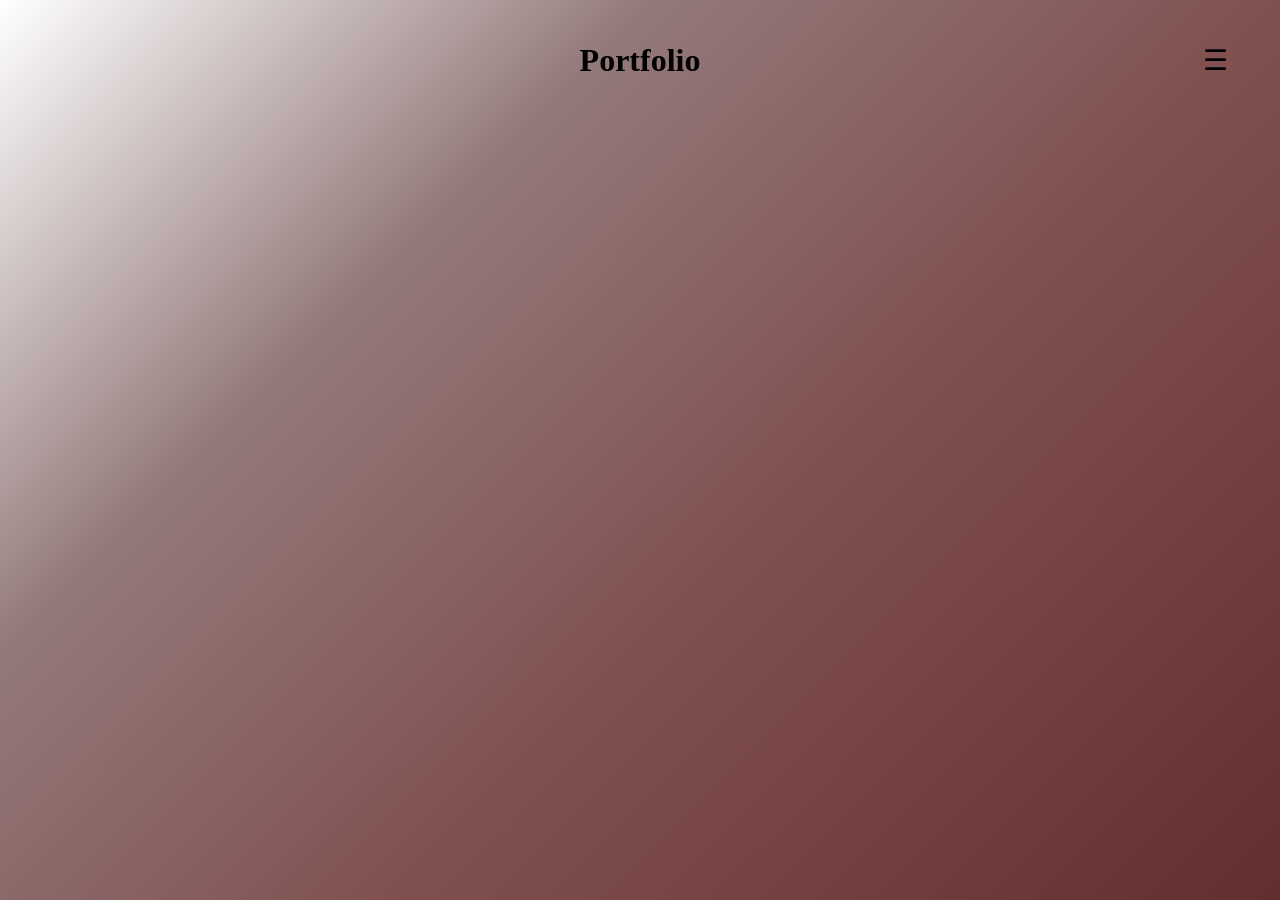
==== contact.html @ fb9c8343 "Initial portfolio setup" ====
<!DOCTYPE html>
<html lang="en">
    <head>
        <meta charset="UTF-8">
        <meta name="viewport" content="width= device - width, initial-scale=1.0">
        <title>Pranav Sivanesh</title>
        <link rel="stylesheet" href="contact.css">
    </head>
    <body>
        <script src="main.js"></script>
        <header class="header">
            <div class="left"></div>

            <div class="center">
                <h1>Portfolio</h1>
            </div>

        <!--Side bar Menu button-->
            <div class="right">
                <div class="hamburger" onclick="toggleMenu()">☰</div>
            </div>
        </header>  

        <!--Side Bar-->
        <div id="sidebar" class="sidebar">
            <a href="main.html">Home</a>
            <a href="contact.html">Contact Me</a>
            <a href="https://github.com/PranavSivanesh">GitHub Profile</a>
            <a href="#">Resume</a>
        </div>

        <!--Overlay-->
        <div id="overlay" class="overlay" onclick="toggleMenu()"></div>
        <section class="box">
            <p>
            <span><div class="instagram"></div></span>
            <span><div class="email"></div></span>
            </p>
        </section>
    </body>
</html>
---- contact.css ----
body{
    margin: 0px;
    background: linear-gradient(135deg, #ffffff 0%, #937979 30%, #804f4f 60%, #622f2f 100%);
    min-height: 100vh;
}

.header{
    height: 120px;
    display: grid;
    grid-template-columns: 1fr auto 1fr;
    align-items: center;
    padding: 0px 40px;
    background: transparent;
    box-shadow: none;
    border-bottom: none;
}

.center{
    text-align: center;
}

.right{
    justify-self: end;
}

.hamburger{
    font-size: 28px;
    cursor: pointer;
    padding: 8px 12px;
    border-radius: 10px;
    transition: 0.2s ease;
}

.sidebar{
    position: fixed;
    top: 0;
    right: 0;
    width: 260px;
    height: 100vh;

    background: rgba(20,20,20,0.95);
    backdrop-filter: blur(10px);

    display: flex;
    flex-direction: column;
    padding: 80px 30px;
    gap: 25px;

    transform: translateX(100%);
    transition: transform 0.35s ease;
    z-index: 1000;
}

.sidebar a{
    color: white;
    text-decoration: none;
    font-size: 18px;
}

.sidebar.open{
    transform: translateX(0);
}

.overlay{
    position: fixed;
    inset: 0;
    background: rgba(0,0,0,0.4);
    opacity: 0;
    visibility: hidden;
    transition: 0.3s ease;
    z-index: 900;
}

.overlay.active{
    opacity: 1;
    visibility: visible;
}
/*
.box{
    display: flex;
    align-items: center;
    justify-content: space-between;
    padding: 1rem 6rem;
    min-height: 85vh;
    background: linear-gradient(135deg, #c8c8c8, #35384a);
    box-shadow: 0 4px 20px rgba(0,0,0,0.1);
    border-bottom: 1px solid rgba(255,255,255,0.3);
    backdrop-filter: blur(10px);
}*/
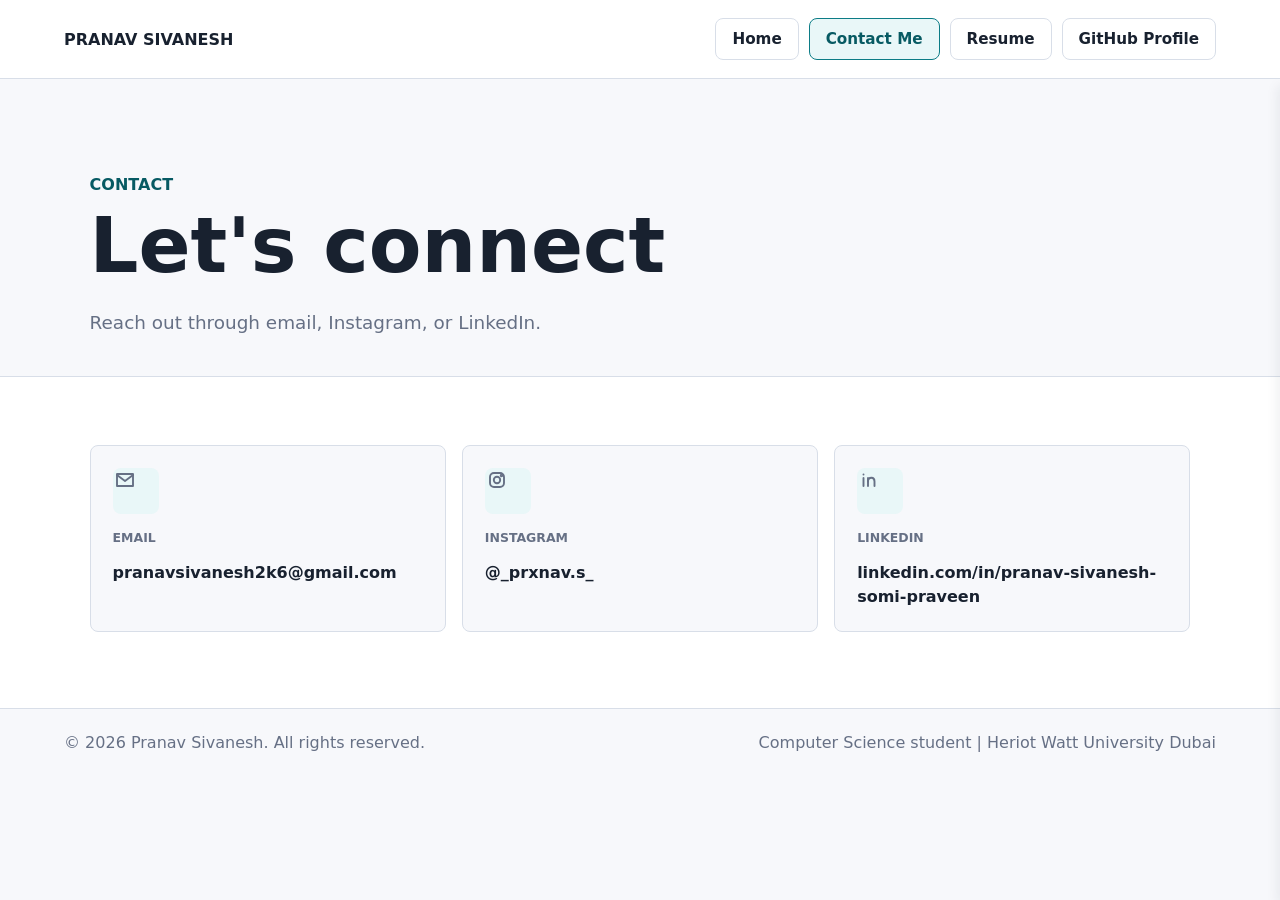
==== commit 470f2bb1: "Initial Portfolio commit" ====
--- a/contact.html
+++ b/contact.html
@@ -1,41 +1,88 @@
 <!DOCTYPE html>
 <html lang="en">
-    <head>
-        <meta charset="UTF-8">
-        <meta name="viewport" content="width= device - width, initial-scale=1.0">
-        <title>Pranav Sivanesh</title>
-        <link rel="stylesheet" href="contact.css">
-    </head>
-    <body>
-        <script src="main.js"></script>
-        <header class="header">
-            <div class="left"></div>
+  <head>
+    <meta charset="UTF-8" />
+    <meta name="viewport" content="width=device-width, initial-scale=1.0" />
+    <title>Contact | Pranav Sivanesh</title>
+    <link rel="stylesheet" href="styles.css" />
+  </head>
+  <body>
+    <header class="site-header">
+      <a class="brand" href="index.html">PRANAV SIVANESH</a>
+      <button class="hamburger" aria-label="Toggle navigation menu" aria-expanded="false">
+        <span class="hamburger-line"></span>
+        <span class="hamburger-line"></span>
+        <span class="hamburger-line"></span>
+      </button>
+      <nav class="nav" aria-label="Main navigation">
+        <a href="index.html" data-nav="home">Home</a>
+        <a href="contact.html" data-nav="contact">Contact Me</a>
+        <a href="https://drive.google.com/file/d/1MaHGDoAUe8hdoY9Gi2Erm8kCkirofyU-/view?usp=drive_link" target="_blank" rel="noopener">Resume</a>
+        <a href="https://github.com/your-github-username" target="_blank" rel="noopener">GitHub Profile</a>
+      </nav>
+    </header>
 
-            <div class="center">
-                <h1>Portfolio</h1>
-            </div>
+    <aside class="sidebar" aria-label="Mobile navigation">
+      <nav class="sidebar-nav">
+        <a href="index.html" class="sidebar-link">Home</a>
+        <a href="contact.html" class="sidebar-link">Contact Me</a>
+        <a href="https://drive.google.com/file/d/1MaHGDoAUe8hdoY9Gi2Erm8kCkirofyU-/view?usp=drive_link" target="_blank" rel="noopener" class="sidebar-link">Resume</a>
+        <a href="https://github.com/your-github-username" target="_blank" rel="noopener" class="sidebar-link">GitHub Profile</a>
+      </nav>
+    </aside>
 
-        <!--Side bar Menu button-->
-            <div class="right">
-                <div class="hamburger" onclick="toggleMenu()">☰</div>
-            </div>
-        </header>  
+    <main>
+      <section class="page-hero">
+        <p class="eyebrow">Contact</p>
+        <h1>Let's connect</h1>
+        <p>
+          Reach out through email, Instagram, or LinkedIn.
+        </p>
+      </section>
 
-        <!--Side Bar-->
-        <div id="sidebar" class="sidebar">
-            <a href="main.html">Home</a>
-            <a href="contact.html">Contact Me</a>
-            <a href="https://github.com/PranavSivanesh">GitHub Profile</a>
-            <a href="#">Resume</a>
+      <section class="contact-section contact-page-section">
+        <div class="contact-list">
+          <a href="mailto:pranavsivanesh2k6@gmail.com">
+            <span class="contact-icon" aria-hidden="true">
+              <svg viewBox="0 0 24 24" focusable="false">
+                <path d="M4 6h16v12H4V6Z" />
+                <path d="m4 7 8 6 8-6" />
+              </svg>
+            </span>
+            <span>Email</span>
+            <strong>pranavsivanesh2k6@gmail.com</strong>
+          </a>
+          <a href="https://www.instagram.com/_prxnav.s_?igsh=M2tzZDFiOTFwOTN5" target="_blank" rel="noopener">
+            <span class="contact-icon" aria-hidden="true">
+              <svg viewBox="0 0 24 24" focusable="false">
+                <rect x="5" y="5" width="14" height="14" rx="4" />
+                <circle cx="12" cy="12" r="3.2" />
+                <circle cx="16.5" cy="7.5" r="0.8" />
+              </svg>
+            </span>
+            <span>Instagram</span>
+            <strong>@_prxnav.s_</strong>
+          </a>
+          <a href="https://www.linkedin.com/in/pranav-sivanesh-somi-praveen-0b033a378/" target="_blank" rel="noopener">
+            <span class="contact-icon" aria-hidden="true">
+              <svg viewBox="0 0 24 24" focusable="false">
+                <path d="M6.5 10v8" />
+                <path d="M6.5 6.5v.1" />
+                <path d="M11 18v-8" />
+                <path d="M11 13.5c0-2.1 1.4-3.7 3.5-3.7 2 0 3 1.3 3 3.6V18" />
+              </svg>
+            </span>
+            <span>LinkedIn</span>
+            <strong>linkedin.com/in/pranav-sivanesh-somi-praveen</strong>
+          </a>
         </div>
+      </section>
+    </main>
 
-        <!--Overlay-->
-        <div id="overlay" class="overlay" onclick="toggleMenu()"></div>
-        <section class="box">
-            <p>
-            <span><div class="instagram"></div></span>
-            <span><div class="email"></div></span>
-            </p>
-        </section>
-    </body>
-</html>+    <footer class="site-footer">
+      <p>&copy; <span id="year">2026</span> Pranav Sivanesh. All rights reserved.</p>
+      <p>Computer Science student | Heriot Watt University Dubai</p>
+    </footer>
+    <script src="script.js"></script>
+  </body>
+</html>
--- a/styles.css
+++ b/styles.css
@@ -0,0 +1,473 @@
+:root {
+  color-scheme: light;
+  --ink: #18212f;
+  --muted: #667085;
+  --line: #d8dee8;
+  --paper: #f7f8fb;
+  --white: #ffffff;
+  --accent: #0c7c86;
+  --accent-strong: #075a63;
+  --coral: #d96b51;
+}
+
+* {
+  box-sizing: border-box;
+}
+
+html {
+  scroll-behavior: smooth;
+}
+
+body {
+  margin: 0;
+  min-height: 100vh;
+  font-family: "Inter", "Segoe UI", system-ui, -apple-system, sans-serif;
+  color: var(--ink);
+  background: var(--paper);
+}
+
+a {
+  color: inherit;
+}
+
+.site-header {
+  position: sticky;
+  top: 0;
+  z-index: 10;
+  display: flex;
+  align-items: center;
+  justify-content: space-between;
+  gap: 24px;
+  padding: 18px clamp(20px, 5vw, 72px);
+  border-bottom: 1px solid var(--line);
+  background: rgba(255, 255, 255, 0.94);
+  backdrop-filter: blur(14px);
+}
+
+.brand {
+  font-weight: 800;
+  text-decoration: none;
+  letter-spacing: 0;
+}
+
+.nav {
+  display: flex;
+  align-items: center;
+  justify-content: flex-end;
+  gap: 10px;
+  flex-wrap: wrap;
+}
+
+.nav a,
+.button {
+  display: inline-flex;
+  align-items: center;
+  justify-content: center;
+  min-height: 42px;
+  padding: 10px 16px;
+  border: 1px solid var(--line);
+  border-radius: 8px;
+  text-decoration: none;
+  font-weight: 700;
+  font-size: 0.95rem;
+  background: var(--white);
+}
+
+.nav a:hover,
+.nav a.active,
+.button:hover {
+  border-color: var(--accent);
+  color: var(--accent-strong);
+}
+
+.nav a.active {
+  background: #e9f7f8;
+}
+
+.hamburger {
+  display: none;
+  flex-direction: column;
+  justify-content: space-around;
+  width: 50px;
+  height: 50px;
+  background: transparent;
+  border: none;
+  cursor: pointer;
+  padding: 0;
+  z-index: 11;
+}
+
+.hamburger-line {
+  width: 28px;
+  height: 3px;
+  background: var(--ink);
+  border-radius: 2px;
+  transition: all 0.3s ease;
+}
+
+.hamburger.active .hamburger-line:nth-child(1) {
+  transform: rotate(45deg) translate(8px, 8px);
+}
+
+.hamburger.active .hamburger-line:nth-child(2) {
+  opacity: 0;
+}
+
+.hamburger.active .hamburger-line:nth-child(3) {
+  transform: rotate(-45deg) translate(8px, -8px);
+}
+
+.sidebar {
+  position: fixed;
+  top: 82px;
+  right: 0;
+  width: 100%;
+  max-width: 280px;
+  height: calc(100vh - 82px);
+  background: var(--white);
+  border-left: 1px solid var(--line);
+  transform: translateX(100%);
+  transition: transform 0.3s ease;
+  z-index: 9;
+  overflow-y: auto;
+  box-shadow: -2px 4px 12px rgba(24, 33, 47, 0.08);
+}
+
+.sidebar.open {
+  transform: translateX(0);
+}
+
+.sidebar-nav {
+  display: flex;
+  flex-direction: column;
+  padding: 24px;
+  gap: 12px;
+}
+
+.sidebar-link {
+  display: block;
+  padding: 14px 16px;
+  border: 1px solid var(--line);
+  border-radius: 8px;
+  text-decoration: none;
+  font-weight: 700;
+  color: var(--ink);
+  background: var(--white);
+  text-align: center;
+  transition: all 0.2s ease;
+}
+
+.sidebar-link:hover {
+  border-color: var(--accent);
+  color: var(--accent-strong);
+  background: #e9f7f8;
+}
+
+.hero {
+  display: grid;
+  grid-template-columns: minmax(220px, 340px) minmax(0, 1fr);
+  align-items: center;
+  gap: clamp(34px, 7vw, 84px);
+  min-height: calc(100vh - 82px);
+  padding: clamp(44px, 7vw, 96px) clamp(20px, 7vw, 110px);
+}
+
+.hero-photo {
+  width: min(76vw, 330px);
+  aspect-ratio: 1;
+  border-radius: 50%;
+  padding: 10px;
+  background: linear-gradient(135deg, var(--accent), var(--coral));
+  box-shadow: 0 24px 70px rgba(24, 33, 47, 0.16);
+}
+
+.hero-photo img {
+  width: 100%;
+  height: 100%;
+  display: block;
+  object-fit: cover;
+  border: 8px solid var(--white);
+  border-radius: 50%;
+  background: var(--white);
+}
+
+.eyebrow {
+  margin: 0 0 12px;
+  color: var(--accent-strong);
+  font-size: 16px;
+  font-weight: 800;
+  text-transform: uppercase;
+}
+
+.hero h1,
+.section-heading h2 {
+  margin: 0;
+  letter-spacing: 0;
+  line-height: 1.05;
+}
+
+.hero h1 {
+  max-width: 760px;
+  font-size: clamp(2.4rem, 6vw, 4.8rem);
+  font-weight: 800;
+}
+
+.hello-line {
+  margin: 0 0 10px;
+  color: var(--muted);
+  font-size: clamp(1rem, 1.8vw, 1.25rem);
+  font-weight: 600;
+  line-height: 1.3;
+}
+
+.intro {
+  max-width: 650px;
+  margin: 18px 0 0;
+  color: var(--muted);
+  font-size: clamp(1rem, 1.6vw, 1.22rem);
+  line-height: 1.55;
+}
+
+.hero-actions {
+  display: flex;
+  flex-wrap: wrap;
+  gap: 12px;
+  margin-top: 30px;
+}
+
+.projects-section {
+  padding: 80px clamp(20px, 7vw, 110px);
+}
+
+.reveal-on-scroll {
+  opacity: 0;
+  transform: translateY(34px);
+  transition: opacity 0.75s ease, transform 0.75s ease;
+}
+
+.reveal-on-scroll.is-visible {
+  opacity: 1;
+  transform: translateY(0);
+}
+
+.project-card {
+  display: grid;
+  grid-template-columns: minmax(360px, 1.05fr) minmax(0, 0.95fr);
+  gap: clamp(28px, 5vw, 54px);
+  align-items: center;
+  margin-top: 28px;
+  padding: 30px;
+  border: 1px solid var(--line);
+  border-radius: 8px;
+  background: var(--white);
+  box-shadow: 0 24px 60px rgba(24, 33, 47, 0.08);
+}
+
+.project-image {
+  min-width: 0;
+}
+
+.project-image img {
+  width: 100%;
+  height: auto;
+  max-height: 560px;
+  display: block;
+  border-radius: 8px;
+  object-fit: contain;
+  background: var(--white);
+}
+
+.project-copy h3 {
+  margin: 0;
+  font-size: clamp(3rem, 7vw, 5.6rem);
+  font-weight: 800;
+  line-height: 1.1;
+}
+
+.project-copy p {
+  max-width: 560px;
+  margin: 16px 0 0;
+  color: var(--muted);
+  font-size: clamp(1rem, 1.6vw, 1.18rem);
+  line-height: 1.65;
+}
+
+.project-copy .eyebrow {
+  color: var(--coral);
+}
+
+.button.primary {
+  border-color: var(--accent);
+  background: var(--accent);
+  color: var(--white);
+}
+
+.button.primary:hover {
+  border-color: var(--accent-strong);
+  background: var(--accent-strong);
+  color: var(--white);
+}
+
+.contact-section {
+  padding: 76px clamp(20px, 7vw, 110px);
+  background: var(--white);
+  border-top: 1px solid var(--line);
+}
+
+.page-hero {
+  padding: clamp(54px, 8vw, 96px) clamp(20px, 7vw, 110px) 38px;
+  background: var(--paper);
+}
+
+.page-hero h1 {
+  max-width: 720px;
+  margin: 0;
+  font-size: clamp(2.4rem, 6vw, 5rem);
+  line-height: 1.05;
+  letter-spacing: 0;
+}
+
+.page-hero p:not(.eyebrow) {
+  max-width: 650px;
+  margin: 20px 0 0;
+  color: var(--muted);
+  font-size: 1.15rem;
+  line-height: 1.7;
+}
+
+.contact-page-section {
+  padding-top: 38px;
+}
+
+.section-heading h2 {
+  font-size: clamp(2rem, 4vw, 3.5rem);
+}
+
+.contact-list {
+  display: grid;
+  grid-template-columns: repeat(3, minmax(0, 1fr));
+  gap: 16px;
+  margin-top: 30px;
+}
+
+.contact-list a {
+  min-height: 130px;
+  padding: 22px;
+  border: 1px solid var(--line);
+  border-radius: 8px;
+  text-decoration: none;
+  background: var(--paper);
+  overflow-wrap: anywhere;
+  transition: border-color 0.2s ease, transform 0.2s ease, box-shadow 0.2s ease;
+}
+
+.contact-list a:hover {
+  border-color: var(--accent);
+  transform: translateY(-3px);
+  box-shadow: 0 14px 34px rgba(24, 33, 47, 0.08);
+}
+
+.contact-list span {
+  display: block;
+  margin-bottom: 16px;
+  color: var(--muted);
+  font-size: 0.78rem;
+  font-weight: 800;
+  text-transform: uppercase;
+}
+
+.contact-list strong {
+  display: block;
+  color: var(--ink);
+  font-size: 1rem;
+  line-height: 1.5;
+}
+
+.contact-icon {
+  display: inline-flex;
+  align-items: center;
+  justify-content: center;
+  width: 46px;
+  height: 46px;
+  margin-bottom: 18px;
+  border-radius: 8px;
+  color: var(--accent-strong);
+  background: #e9f7f8;
+}
+
+.contact-icon svg {
+  width: 24px;
+  height: 24px;
+  fill: none;
+  stroke: currentColor;
+  stroke-width: 1.9;
+  stroke-linecap: round;
+  stroke-linejoin: round;
+}
+
+.site-footer {
+  display: flex;
+  align-items: center;
+  justify-content: space-between;
+  gap: 16px;
+  padding: 24px clamp(20px, 5vw, 72px);
+  color: var(--muted);
+  border-top: 1px solid var(--line);
+}
+
+.site-footer p {
+  margin: 0;
+}
+
+@media (max-width: 800px) {
+  .site-header {
+    flex-direction: row;
+  }
+
+  .site-footer {
+    align-items: flex-start;
+    flex-direction: column;
+  }
+
+  .nav {
+    justify-content: flex-start;
+    display: none;
+  }
+
+  .hamburger {
+    display: flex;
+    margin-left: auto;
+  }
+
+  .hero {
+    grid-template-columns: 1fr;
+    min-height: auto;
+  }
+
+  .project-card {
+    grid-template-columns: 1fr;
+    padding: 22px;
+  }
+
+  .contact-list {
+    grid-template-columns: 1fr;
+  }
+}
+
+@media (prefers-reduced-motion: reduce) {
+  .reveal-on-scroll {
+    transition: none;
+  }
+}
+
+@media (max-width: 520px) {
+  .nav a,
+  .button {
+    width: 100%;
+  }
+
+  .nav,
+  .hero-actions {
+    width: 100%;
+  }
+}
